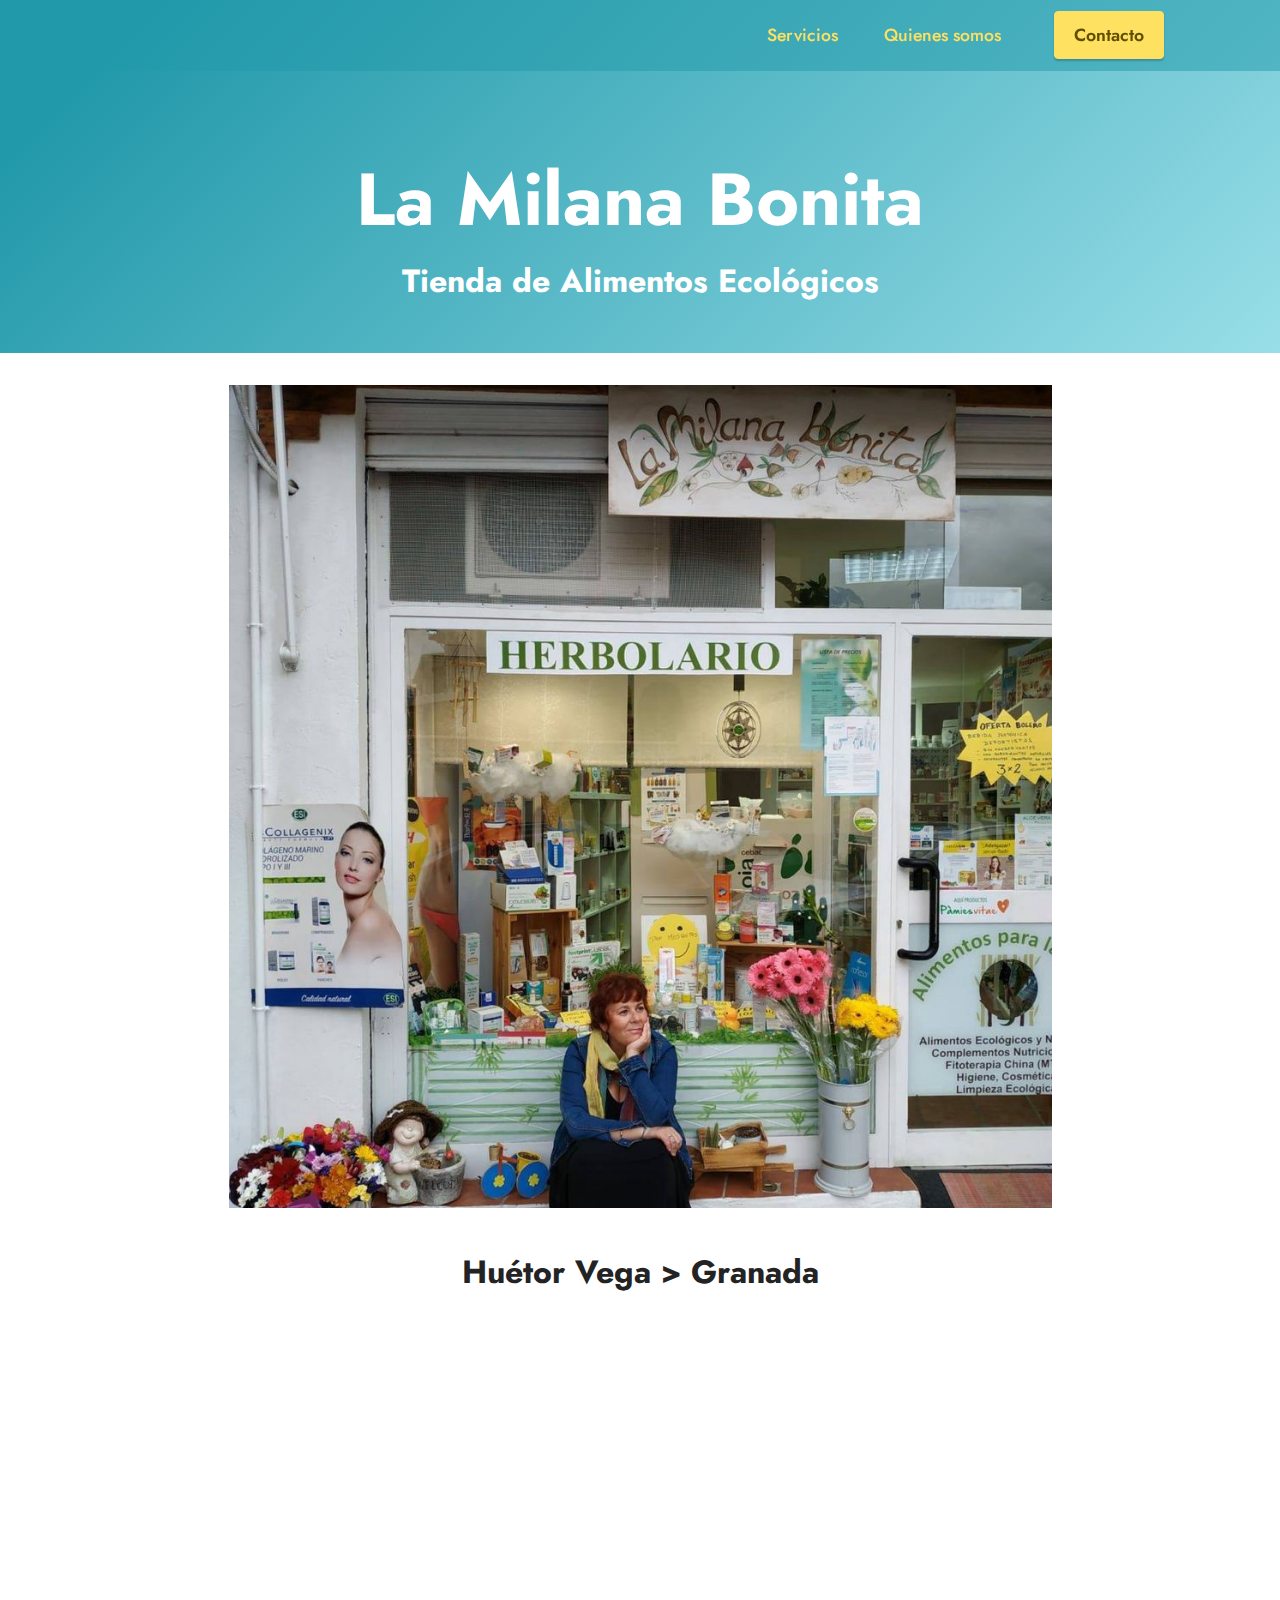
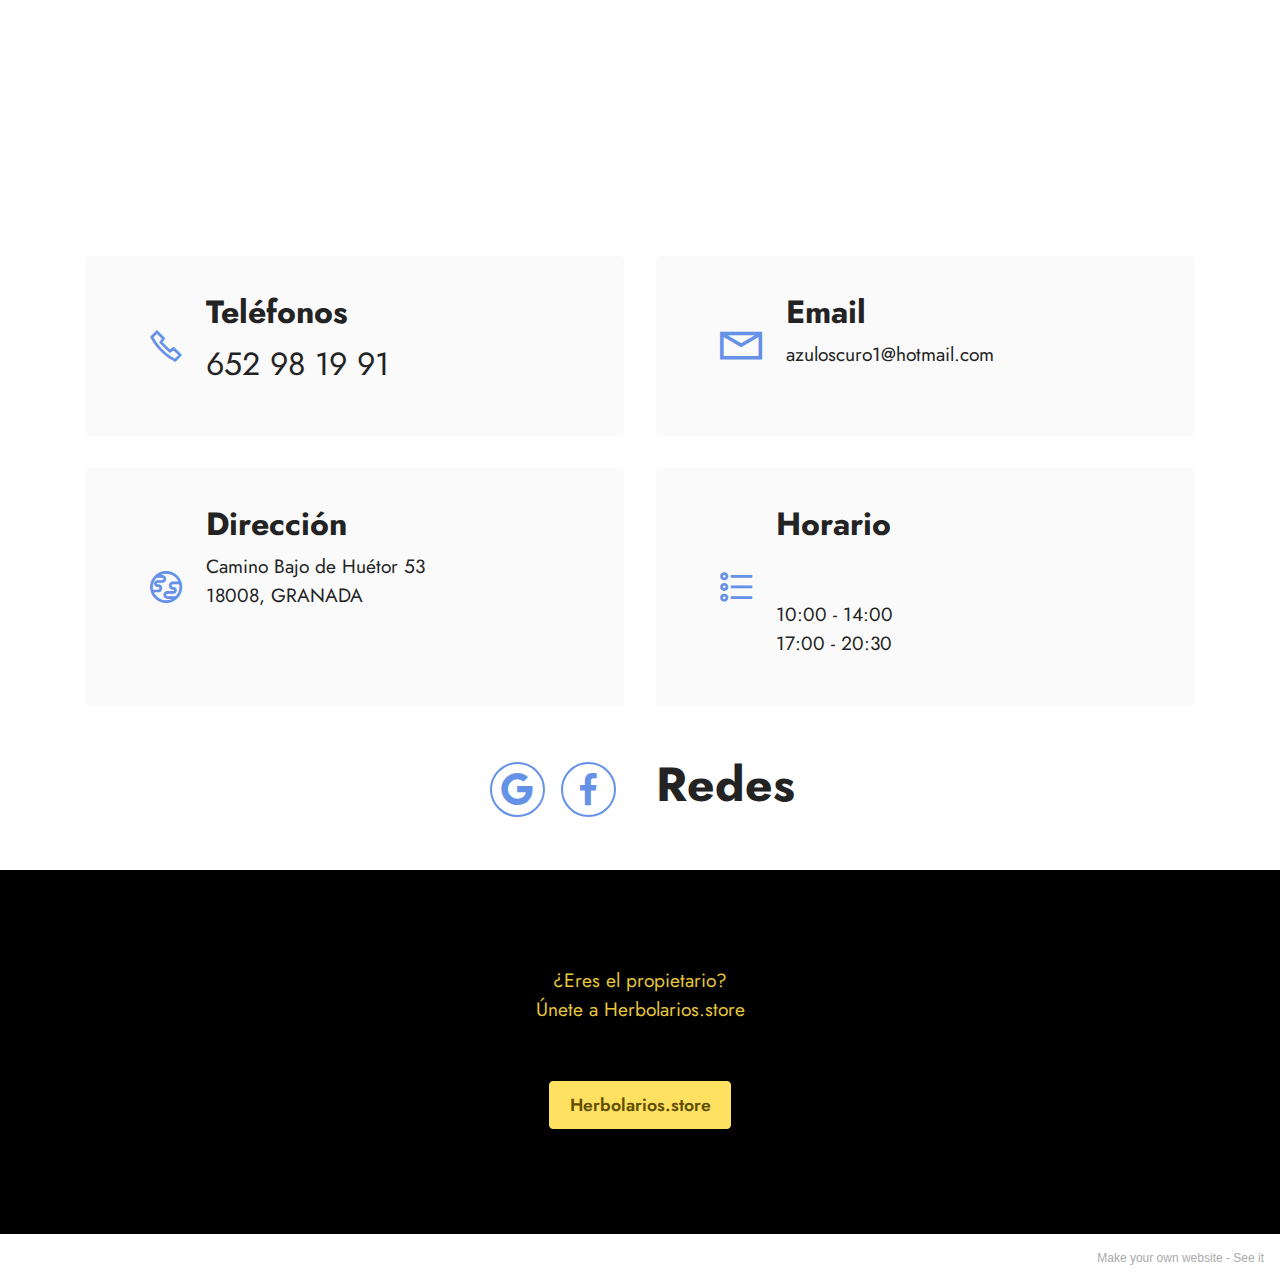
==== lamilanabonita.html @ 23d1de05 "Add files via upload" ====
<!DOCTYPE html>
<html  >
<head>
  <!-- Site made with Mobirise Website Builder v5.2.0, https://mobirise.com -->
  <meta charset="UTF-8">
  <meta http-equiv="X-UA-Compatible" content="IE=edge">
  <meta name="generator" content="Mobirise v5.2.0, mobirise.com">
  <meta name="viewport" content="width=device-width, initial-scale=1, minimum-scale=1">
  <link rel="shortcut icon" href="assets/images/logo.png" type="image/x-icon">
  <meta name="description" content="Herbolario y tienda de productos orgánicos">
  
  
  <title>La Milana Bonita - Huetor Vega (GR)</title>
  <link rel="stylesheet" href="assets/web/assets/mobirise-icons2/mobirise2.css">
  <link rel="stylesheet" href="assets/tether/tether.min.css">
  <link rel="stylesheet" href="assets/bootstrap/css/bootstrap.min.css">
  <link rel="stylesheet" href="assets/bootstrap/css/bootstrap-grid.min.css">
  <link rel="stylesheet" href="assets/bootstrap/css/bootstrap-reboot.min.css">
  <link rel="stylesheet" href="assets/dropdown/css/style.css">
  <link rel="stylesheet" href="assets/socicon/css/styles.css">
  <link rel="stylesheet" href="assets/theme/css/style.css">
  <link rel="preload" as="style" href="assets/mobirise/css/mbr-additional.css"><link rel="stylesheet" href="assets/mobirise/css/mbr-additional.css" type="text/css">
  
  
  
  
</head>
<body>
  
  <section class="menu menu1 cid-sekubUChy5" once="menu" id="menu1-5e">
    

    <nav class="navbar navbar-dropdown navbar-fixed-top navbar-expand-lg">
        <div class="container">
            <div class="navbar-brand">
                
                
            </div>
            <button class="navbar-toggler" type="button" data-toggle="collapse" data-target="#navbarSupportedContent" aria-controls="navbarNavAltMarkup" aria-expanded="false" aria-label="Toggle navigation">
                <div class="hamburger">
                    <span></span>
                    <span></span>
                    <span></span>
                    <span></span>
                </div>
            </button>
            <div class="collapse navbar-collapse" id="navbarSupportedContent">
                <ul class="navbar-nav nav-dropdown navbar-nav-top-padding" data-app-modern-menu="true"><li class="nav-item"><a class="nav-link link text-warning text-primary display-4" href="https://herbolarios.store/index.html#header2-19">Servicios</a></li>
                    <li class="nav-item"><a class="nav-link link text-warning text-primary display-4" href="https://herbolarios.store/index.html#header2-18">Quienes somos</a></li></ul>
                
                <div class="navbar-buttons mbr-section-btn"><a class="btn btn-warning display-4" href="https://herbolarios.store/index.html#features16-s">
                        Contacto</a></div>
            </div>
        </div>
    </nav>
</section>

<section class="header18 cid-sekubVaQKM" id="header18-5f">

    

    

    <div class="align-center container">
        <div class="row justify-content-center">
            <div class="col-12 col-lg-11">
                <h1 class="mbr-section-title mbr-fonts-style mbr-white mb-3 display-1"><strong>La Milana Bonita</strong></h1>
                <h2 class="mbr-section-subtitle mbr-fonts-style mbr-white mb-3 display-5"><strong>Tienda de Alimentos Ecológicos</strong></h2>
                
                
            </div>
        </div>
    </div>
</section>

<section class="image3 cid-sekwhzx6DK" id="image3-5k">
    

    

    <div class="container">
        <div class="row justify-content-center">
            <div class="col-12 col-lg-9">
                <div class="image-wrapper">
                    <img src="assets/images/73187902-104234221000188-9145075122351112192-o-960x960.jpg" alt="Bienvenid@!">
                    
                </div>
            </div>
        </div>
    </div>
</section>

<section class="map1 cid-sekubVyOEt" id="map1-5g">
    
    
    <div class="container">
        <div class="mbr-section-head mb-4">
            
            <h4 class="mbr-section-subtitle mbr-fonts-style align-center mb-0 mt-2 display-5"><strong>Huétor Vega &gt; Granada</strong></h4>
        </div>
        <div class="google-map"><iframe frameborder="0" style="border:0" src="https://www.google.com/maps/embed/v1/place?key=AIzaSyCt1265A4qvZy9HKUeA8J15AOC4SrCyZe4&amp;q=Camino Bajo de Huétor 5318008 Granada" allowfullscreen=""></iframe></div>
    </div>
</section>

<section class="contacts2 cid-sekubVUf6o" id="contacts2-5h">
    <!---->
    
    
    <div class="container">
        
        <div class="row justify-content-center mt-4">
            <div class="card col-12 col-md-6">
                <div class="card-wrapper">
                    <div class="image-wrapper">
                        <span class="mbr-iconfont mobi-mbri-phone mobi-mbri"></span>
                    </div>
                    <div class="text-wrapper">
                        <h6 class="card-title mbr-fonts-style mb-1 display-5">
                            <strong>Teléfonos</strong></h6>
                        <p class="mbr-text mbr-fonts-style display-5">652 98 19 91<br></p>
                    </div>
                </div>
            </div>
            <div class="card col-12 col-md-6">
                <div class="card-wrapper">
                    <div class="image-wrapper">
                        <span class="mbr-iconfont mobi-mbri-letter mobi-mbri" style="font-size: 42px;"></span>
                    </div>
                    <div class="text-wrapper">
                        <h6 class="card-title mbr-fonts-style mb-1 display-5">
                            <strong>Email</strong>
                        </h6>
                        <p class="mbr-text mbr-fonts-style display-7">azuloscuro1@hotmail.com<br><a href="mailto:info@site.com" class="text-primary"></a></p>
                    </div>
                </div>
            </div>
            <div class="card col-12 col-md-6">
                <div class="card-wrapper">
                    <div class="image-wrapper">
                        <span class="mbr-iconfont mobi-mbri-globe mobi-mbri"></span>
                    </div>
                    <div class="text-wrapper">
                        <h6 class="card-title mbr-fonts-style mb-1 display-5">
                            <strong>Dirección</strong></h6>
                        <p class="mbr-text mbr-fonts-style display-7">Camino Bajo de Huétor 53<br>18008, GRANADA&nbsp; &nbsp; &nbsp; &nbsp; &nbsp; &nbsp; &nbsp; &nbsp; &nbsp; &nbsp; &nbsp; &nbsp; &nbsp;</p>
                    </div>
                </div>
            </div>
            <div class="card col-12 col-md-6">
                <div class="card-wrapper">
                    <div class="image-wrapper">
                        <span class="mbr-iconfont mobi-mbri-bulleted-list mobi-mbri"></span>
                    </div>
                    <div class="text-wrapper">
                        <h6 class="card-title mbr-fonts-style mb-1 display-5">
                            <strong>Horario</strong>&nbsp; &nbsp; &nbsp; &nbsp; &nbsp; &nbsp; &nbsp; &nbsp; &nbsp; &nbsp; &nbsp; &nbsp;&nbsp;</h6>
                        <p class="mbr-text mbr-fonts-style display-7">10:00 - 14:00<br>17:00 - 20:30</p>
                    </div>
                </div>
            </div>
        </div>
    </div>
</section>

<section class="contacts4 cid-sekubWkejp" id="contacts4-5i">

    

    

    <div class="container">
        <div class="row align-items-center justify-content-center">
            <div class="text-content col-12 col-md-6 order-2">
                <h2 class="mbr-section-title mbr-fonts-style display-2"><strong>Redes</strong></h2>
                
            </div>
            <div class="icons d-flex align-items-center col-12 col-md-6 justify-content-end mt-md-0 mt-2 flex-wrap">
                <a href="https://g.page/la-milana-bonita?share">
                    <span class="mbr-iconfont mbr-iconfont-social socicon-google socicon"></span>
                </a>
                <a href="https://www.facebook.com/pages/category/Shopping---Retail/Herbolario-La-Milana-Bonita-104226297667647/">
                    <span class="mbr-iconfont mbr-iconfont-social socicon-facebook socicon"></span>
                </a>
                
                
                
                
                
                
                
                
            </div>
        </div>
    </div>
    
</section>

<section class="info1 cid-sekubWMBFg" id="info1-5j">
    
    
    <div class="align-center container">
        <div class="row justify-content-center">
            <div class="col-12 col-lg-8">
                
                <p class="mbr-text mb-5 mbr-fonts-style display-7">¿Eres el propietario?<br>Únete a Herbolarios.store</p>
                <div class="mbr-section-btn"><a class="btn btn-warning display-4" href="https://herbolarios.store/index.html">Herbolarios.store</a></div>
            </div>
        </div>
    </div>
</section><section style="background-color: #fff; font-family: -apple-system, BlinkMacSystemFont, 'Segoe UI', 'Roboto', 'Helvetica Neue', Arial, sans-serif; color:#aaa; font-size:12px; padding: 0; align-items: center; display: flex;"><a href="https://mobirise.site/b" style="flex: 1 1; height: 3rem; padding-left: 1rem;"></a><p style="flex: 0 0 auto; margin:0; padding-right:1rem;">Make your own website - <a href="https://mobirise.site/v" style="color:#aaa;">See it</a></p></section><script src="assets/web/assets/jquery/jquery.min.js"></script>  <script src="assets/popper/popper.min.js"></script>  <script src="assets/tether/tether.min.js"></script>  <script src="assets/bootstrap/js/bootstrap.min.js"></script>  <script src="assets/smoothscroll/smooth-scroll.js"></script>  <script src="assets/dropdown/js/nav-dropdown.js"></script>  <script src="assets/dropdown/js/navbar-dropdown.js"></script>  <script src="assets/touchswipe/jquery.touch-swipe.min.js"></script>  <script src="assets/sociallikes/social-likes.js"></script>  <script src="assets/theme/js/script.js"></script>  
  
  
</body>
</html>
---- assets/web/assets/mobirise-icons2/mobirise2.css ----
@font-face {
  font-family: 'Moririse2';
  font-display: swap;
  src:  url('mobirise2.eot?f2bix4');
  src:  url('mobirise2.eot?f2bix4#iefix') format('embedded-opentype'),
    url('mobirise2.ttf?f2bix4') format('truetype'),
    url('mobirise2.woff?f2bix4') format('woff'),
    url('mobirise2.svg?f2bix4#mobirise2') format('svg');
  font-weight: normal;
  font-style: normal;
}

[class^="mobi-"], [class*=" mobi-"] {
  /* use !important to prevent issues with browser extensions that change fonts */
  font-family: 'Moririse2' !important;
  speak: none;
  font-style: normal;
  font-weight: normal;
  font-variant: normal;
  text-transform: none;
  line-height: 1;

  /* Better Font Rendering =========== */
  -webkit-font-smoothing: antialiased;
  -moz-osx-font-smoothing: grayscale;
}

.mobi-mbri-add-submenu:before {
  content: "\e900";
}
.mobi-mbri-alert:before {
  content: "\e901";
}
.mobi-mbri-align-center:before {
  content: "\e902";
}
.mobi-mbri-align-justify:before {
  content: "\e903";
}
.mobi-mbri-align-left:before {
  content: "\e904";
}
.mobi-mbri-align-right:before {
  content: "\e905";
}
.mobi-mbri-android:before {
  content: "\e906";
}
.mobi-mbri-apple:before {
  content: "\e907";
}
.mobi-mbri-arrow-down:before {
  content: "\e908";
}
.mobi-mbri-arrow-next:before {
  content: "\e909";
}
.mobi-mbri-arrow-prev:before {
  content: "\e90a";
}
.mobi-mbri-arrow-up:before {
  content: "\e90b";
}
.mobi-mbri-bold:before {
  content: "\e90c";
}
.mobi-mbri-bookmark:before {
  content: "\e90d";
}
.mobi-mbri-bootstrap:before {
  content: "\e90e";
}
.mobi-mbri-briefcase:before {
  content: "\e90f";
}
.mobi-mbri-browse:before {
  content: "\e910";
}
.mobi-mbri-bulleted-list:before {
  content: "\e911";
}
.mobi-mbri-calendar:before {
  content: "\e912";
}
.mobi-mbri-camera:before {
  content: "\e913";
}
.mobi-mbri-cart-add:before {
  content: "\e914";
}
.mobi-mbri-cart-full:before {
  content: "\e915";
}
.mobi-mbri-cash:before {
  content: "\e916";
}
.mobi-mbri-change-style:before {
  content: "\e917";
}
.mobi-mbri-chat:before {
  content: "\e918";
}
.mobi-mbri-clock:before {
  content: "\e919";
}
.mobi-mbri-close:before {
  content: "\e91a";
}
.mobi-mbri-cloud:before {
  content: "\e91b";
}
.mobi-mbri-code:before {
  content: "\e91c";
}
.mobi-mbri-contact-form:before {
  content: "\e91d";
}
.mobi-mbri-credit-card:before {
  content: "\e91e";
}
.mobi-mbri-cursor-click:before {
  content: "\e91f";
}
.mobi-mbri-cust-feedback:before {
  content: "\e920";
}
.mobi-mbri-database:before {
  content: "\e921";
}
.mobi-mbri-delivery:before {
  content: "\e922";
}
.mobi-mbri-desktop:before {
  content: "\e923";
}
.mobi-mbri-devices:before {
  content: "\e924";
}
.mobi-mbri-down:before {
  content: "\e925";
}
.mobi-mbri-download-2:before {
  content: "\e926";
}
.mobi-mbri-download:before {
  content: "\e927";
}
.mobi-mbri-drag-n-drop-2:before {
  content: "\e928";
}
.mobi-mbri-drag-n-drop:before {
  content: "\e929";
}
.mobi-mbri-edit-2:before {
  content: "\e92a";
}
.mobi-mbri-edit:before {
  content: "\e92b";
}
.mobi-mbri-error:before {
  content: "\e92c";
}
.mobi-mbri-extension:before {
  content: "\e92d";
}
.mobi-mbri-features:before {
  content: "\e92e";
}
.mobi-mbri-file:before {
  content: "\e92f";
}
.mobi-mbri-flag:before {
  content: "\e930";
}
.mobi-mbri-folder:before {
  content: "\e931";
}
.mobi-mbri-gift:before {
  content: "\e932";
}
.mobi-mbri-github:before {
  content: "\e933";
}
.mobi-mbri-globe-2:before {
  content: "\e934";
}
.mobi-mbri-globe:before {
  content: "\e935";
}
.mobi-mbri-growing-chart:before {
  content: "\e936";
}
.mobi-mbri-hearth:before {
  content: "\e937";
}
.mobi-mbri-help:before {
  content: "\e938";
}
.mobi-mbri-home:before {
  content: "\e939";
}
.mobi-mbri-hot-cup:before {
  content: "\e93a";
}
.mobi-mbri-idea:before {
  content: "\e93b";
}
.mobi-mbri-image-gallery:before {
  content: "\e93c";
}
.mobi-mbri-image-slider:before {
  content: "\e93d";
}
.mobi-mbri-info:before {
  content: "\e93e";
}
.mobi-mbri-italic:before {
  content: "\e93f";
}
.mobi-mbri-key:before {
  content: "\e940";
}
.mobi-mbri-laptop:before {
  content: "\e941";
}
.mobi-mbri-layers:before {
  content: "\e942";
}
.mobi-mbri-left-right:before {
  content: "\e943";
}
.mobi-mbri-left:before {
  content: "\e944";
}
.mobi-mbri-letter:before {
  content: "\e945";
}
.mobi-mbri-like:before {
  content: "\e946";
}
.mobi-mbri-link:before {
  content: "\e947";
}
.mobi-mbri-lock:before {
  content: "\e948";
}
.mobi-mbri-login:before {
  content: "\e949";
}
.mobi-mbri-logout:before {
  content: "\e94a";
}
.mobi-mbri-magic-stick:before {
  content: "\e94b";
}
.mobi-mbri-map-pin:before {
  content: "\e94c";
}
.mobi-mbri-menu:before {
  content: "\e94d";
}
.mobi-mbri-mobile-2:before {
  content: "\e94e";
}
.mobi-mbri-mobile-horizontal:before {
  content: "\e94f";
}
.mobi-mbri-mobile:before {
  content: "\e950";
}
.mobi-mbri-mobirise:before {
  content: "\e951";
}
.mobi-mbri-more-horizontal:before {
  content: "\e952";
}
.mobi-mbri-more-vertical:before {
  content: "\e953";
}
.mobi-mbri-music:before {
  content: "\e954";
}
.mobi-mbri-new-file:before {
  content: "\e955";
}
.mobi-mbri-numbered-list:before {
  content: "\e956";
}
.mobi-mbri-opened-folder:before {
  content: "\e957";
}
.mobi-mbri-pages:before {
  content: "\e958";
}
.mobi-mbri-paper-plane:before {
  content: "\e959";
}
.mobi-mbri-paperclip:before {
  content: "\e95a";
}
.mobi-mbri-phone:before {
  content: "\e95b";
}
.mobi-mbri-photo:before {
  content: "\e95c";
}
.mobi-mbri-photos:before {
  content: "\e95d";
}
.mobi-mbri-pin:before {
  content: "\e95e";
}
.mobi-mbri-play:before {
  content: "\e95f";
}
.mobi-mbri-plus:before {
  content: "\e960";
}
.mobi-mbri-preview:before {
  content: "\e961";
}
.mobi-mbri-print:before {
  content: "\e962";
}
.mobi-mbri-protect:before {
  content: "\e963";
}
.mobi-mbri-question:before {
  content: "\e964";
}
.mobi-mbri-quote-left:before {
  content: "\e965";
}
.mobi-mbri-quote-right:before {
  content: "\e966";
}
.mobi-mbri-redo:before {
  content: "\e967";
}
.mobi-mbri-refresh:before {
  content: "\e968";
}
.mobi-mbri-responsive-2:before {
  content: "\e969";
}
.mobi-mbri-responsive:before {
  content: "\e96a";
}
.mobi-mbri-right:before {
  content: "\e96b";
}
.mobi-mbri-rocket:before {
  content: "\e96c";
}
.mobi-mbri-sad-face:before {
  content: "\e96d";
}
.mobi-mbri-sale:before {
  content: "\e96e";
}
.mobi-mbri-save:before {
  content: "\e96f";
}
.mobi-mbri-search:before {
  content: "\e970";
}
.mobi-mbri-setting-2:before {
  content: "\e971";
}
.mobi-mbri-setting-3:before {
  content: "\e972";
}
.mobi-mbri-setting:before {
  content: "\e973";
}
.mobi-mbri-share:before {
  content: "\e974";
}
.mobi-mbri-shopping-bag:before {
  content: "\e975";
}
.mobi-mbri-shopping-basket:before {
  content: "\e976";
}
.mobi-mbri-shopping-cart:before {
  content: "\e977";
}
.mobi-mbri-sites:before {
  content: "\e978";
}
.mobi-mbri-smile-face:before {
  content: "\e979";
}
.mobi-mbri-speed:before {
  content: "\e97a";
}
.mobi-mbri-star:before {
  content: "\e97b";
}
.mobi-mbri-success:before {
  content: "\e97c";
}
.mobi-mbri-sun:before {
  content: "\e97d";
}
.mobi-mbri-sun2:before {
  content: "\e97e";
}
.mobi-mbri-tablet-vertical:before {
  content: "\e97f";
}
.mobi-mbri-tablet:before {
  content: "\e980";
}
.mobi-mbri-target:before {
  content: "\e981";
}
.mobi-mbri-timer:before {
  content: "\e982";
}
.mobi-mbri-to-ftp:before {
  content: "\e983";
}
.mobi-mbri-to-local-drive:before {
  content: "\e984";
}
.mobi-mbri-touch-swipe:before {
  content: "\e985";
}
.mobi-mbri-touch:before {
  content: "\e986";
}
.mobi-mbri-trash:before {
  content: "\e987";
}
.mobi-mbri-underline:before {
  content: "\e988";
}
.mobi-mbri-undo:before {
  content: "\e989";
}
.mobi-mbri-unlink:before {
  content: "\e98a";
}
.mobi-mbri-unlock:before {
  content: "\e98b";
}
.mobi-mbri-up-down:before {
  content: "\e98c";
}
.mobi-mbri-up:before {
  content: "\e98d";
}
.mobi-mbri-update:before {
  content: "\e98e";
}
.mobi-mbri-upload-2:before {
  content: "\e98f";
}
.mobi-mbri-upload:before {
  content: "\e990";
}
.mobi-mbri-user-2:before {
  content: "\e991";
}
.mobi-mbri-user:before {
  content: "\e992";
}
.mobi-mbri-users:before {
  content: "\e993";
}
.mobi-mbri-video-play:before {
  content: "\e994";
}
.mobi-mbri-video:before {
  content: "\e995";
}
.mobi-mbri-watch:before {
  content: "\e996";
}
.mobi-mbri-website-theme-2:before {
  content: "\e997";
}
.mobi-mbri-website-theme:before {
  content: "\e998";
}
.mobi-mbri-wifi:before {
  content: "\e999";
}
.mobi-mbri-windows:before {
  content: "\e99a";
}
.mobi-mbri-zoom-in:before {
  content: "\e99b";
}
.mobi-mbri-zoom-out:before {
  content: "\e99c";
}
---- assets/dropdown/css/style.css ----
.navbar-dropdown {
  left: 0;
  padding: 0;
  position: absolute;
  right: 0;
  top: 0;
  transition: all 0.45s ease;
  z-index: 1030;
  background: #282828; }
  .navbar-dropdown .navbar-logo {
    margin-right: 0.8rem;
    transition: margin 0.3s ease-in-out;
    vertical-align: middle; }
    .navbar-dropdown .navbar-logo img {
      height: 3.125rem;
      transition: all 0.3s ease-in-out; }
    .navbar-dropdown .navbar-logo.mbr-iconfont {
      font-size: 3.125rem;
      line-height: 3.125rem; }
  .navbar-dropdown .navbar-caption {
    font-weight: 700;
    white-space: normal;
    vertical-align: -4px;
    line-height: 3.125rem !important; }
    .navbar-dropdown .navbar-caption, .navbar-dropdown .navbar-caption:hover {
      color: inherit;
      text-decoration: none; }
  .navbar-dropdown .mbr-iconfont + .navbar-caption {
    vertical-align: -1px; }
  .navbar-dropdown.navbar-fixed-top {
    position: fixed; }
  .navbar-dropdown .navbar-brand span {
    vertical-align: -4px; }
  .navbar-dropdown.bg-color.transparent {
    background: none; }
  .navbar-dropdown.navbar-short .navbar-brand {
    padding: 0.625rem 0; }
    .navbar-dropdown.navbar-short .navbar-brand span {
      vertical-align: -1px; }
  .navbar-dropdown.navbar-short .navbar-caption {
    line-height: 2.375rem !important;
    vertical-align: -2px; }
  .navbar-dropdown.navbar-short .navbar-logo {
    margin-right: 0.5rem; }
    .navbar-dropdown.navbar-short .navbar-logo img {
      height: 2.375rem; }
    .navbar-dropdown.navbar-short .navbar-logo.mbr-iconfont {
      font-size: 2.375rem;
      line-height: 2.375rem; }
  .navbar-dropdown.navbar-short .mbr-table-cell {
    height: 3.625rem; }
  .navbar-dropdown .navbar-close {
    left: 0.6875rem;
    position: fixed;
    top: 0.75rem;
    z-index: 1000; }
  .navbar-dropdown .hamburger-icon {
    content: "";
    display: inline-block;
    vertical-align: middle;
    width: 16px;
    -webkit-box-shadow: 0 -6px 0 1px #282828,0 0 0 1px #282828,0 6px 0 1px #282828;
    -moz-box-shadow: 0 -6px 0 1px #282828,0 0 0 1px #282828,0 6px 0 1px #282828;
    box-shadow: 0 -6px 0 1px #282828,0 0 0 1px #282828,0 6px 0 1px #282828; }

.dropdown-menu .dropdown-toggle[data-toggle="dropdown-submenu"]::after {
  border-bottom: 0.35em solid transparent;
  border-left: 0.35em solid;
  border-right: 0;
  border-top: 0.35em solid transparent;
  margin-left: 0.3rem; }

.dropdown-menu .dropdown-item:focus {
  outline: 0; }

.nav-dropdown {
  font-size: 0.75rem;
  font-weight: 500;
  height: auto !important; }
  .nav-dropdown .nav-btn {
    padding-left: 1rem; }
  .nav-dropdown .link {
    margin: .667em 1.667em;
    font-weight: 500;
    padding: 0;
    transition: color .2s ease-in-out; }
    .nav-dropdown .link.dropdown-toggle {
      margin-right: 2.583em; }
      .nav-dropdown .link.dropdown-toggle::after {
        margin-left: .25rem;
        border-top: 0.35em solid;
        border-right: 0.35em solid transparent;
        border-left: 0.35em solid transparent;
        border-bottom: 0; }
      .nav-dropdown .link.dropdown-toggle[aria-expanded="true"] {
        margin: 0;
        padding: 0.667em 3.263em  0.667em 1.667em; }
  .nav-dropdown .link::after,
  .nav-dropdown .dropdown-item::after {
    color: inherit; }
  .nav-dropdown .btn {
    font-size: 0.75rem;
    font-weight: 700;
    letter-spacing: 0;
    margin-bottom: 0;
    padding-left: 1.25rem;
    padding-right: 1.25rem; }
  .nav-dropdown .dropdown-menu {
    border-radius: 0;
    border: 0;
    left: 0;
    margin: 0;
    padding-bottom: 1.25rem;
    padding-top: 1.25rem;
    position: relative; }
  .nav-dropdown .dropdown-submenu {
    margin-left: 0.125rem;
    top: 0; }
  .nav-dropdown .dropdown-item {
    font-weight: 500;
    line-height: 2;
    padding: 0.3846em 4.615em 0.3846em 1.5385em;
    position: relative;
    transition: color .2s ease-in-out, background-color .2s ease-in-out; }
    .nav-dropdown .dropdown-item::after {
      margin-top: -0.3077em;
      position: absolute;
      right: 1.1538em;
      top: 50%; }
    .nav-dropdown .dropdown-item:focus, .nav-dropdown .dropdown-item:hover {
      background: none; }

@media (max-width: 767px) {
  .nav-dropdown.navbar-toggleable-sm {
    bottom: 0;
    display: none;
    left: 0;
    overflow-x: hidden;
    position: fixed;
    top: 0;
    transform: translateX(-100%);
    -ms-transform: translateX(-100%);
    -webkit-transform: translateX(-100%);
    width: 18.75rem;
    z-index: 999; } }
.nav-dropdown.navbar-toggleable-xl {
  bottom: 0;
  display: none;
  left: 0;
  overflow-x: hidden;
  position: fixed;
  top: 0;
  transform: translateX(-100%);
  -ms-transform: translateX(-100%);
  -webkit-transform: translateX(-100%);
  width: 18.75rem;
  z-index: 999; }

.nav-dropdown-sm {
  display: block !important;
  overflow-x: hidden;
  overflow: auto;
  padding-top: 3.875rem; }
  .nav-dropdown-sm::after {
    content: "";
    display: block;
    height: 3rem;
    width: 100%; }
  .nav-dropdown-sm.collapse.in ~ .navbar-close {
    display: block !important; }
  .nav-dropdown-sm.collapsing, .nav-dropdown-sm.collapse.in {
    transform: translateX(0);
    -ms-transform: translateX(0);
    -webkit-transform: translateX(0);
    transition: all 0.25s ease-out;
    -webkit-transition: all 0.25s ease-out;
    background: #282828; }
  .nav-dropdown-sm.collapsing[aria-expanded="false"] {
    transform: translateX(-100%);
    -ms-transform: translateX(-100%);
    -webkit-transform: translateX(-100%); }
  .nav-dropdown-sm .nav-item {
    display: block;
    margin-left: 0 !important;
    padding-left: 0; }
  .nav-dropdown-sm .link,
  .nav-dropdown-sm .dropdown-item {
    border-top: 1px dotted rgba(255, 255, 255, 0.1);
    font-size: 0.8125rem;
    line-height: 1.6;
    margin: 0 !important;
    padding: 0.875rem 2.4rem 0.875rem 1.5625rem !important;
    position: relative;
    white-space: normal; }
    .nav-dropdown-sm .link:focus, .nav-dropdown-sm .link:hover,
    .nav-dropdown-sm .dropdown-item:focus,
    .nav-dropdown-sm .dropdown-item:hover {
      background: rgba(0, 0, 0, 0.2) !important;
      color: #c0a375; }
  .nav-dropdown-sm .nav-btn {
    position: relative;
    padding: 1.5625rem 1.5625rem 0 1.5625rem; }
    .nav-dropdown-sm .nav-btn::before {
      border-top: 1px dotted rgba(255, 255, 255, 0.1);
      content: "";
      left: 0;
      position: absolute;
      top: 0;
      width: 100%; }
    .nav-dropdown-sm .nav-btn + .nav-btn {
      padding-top: 0.625rem; }
      .nav-dropdown-sm .nav-btn + .nav-btn::before {
        display: none; }
  .nav-dropdown-sm .btn {
    padding: 0.625rem 0; }
  .nav-dropdown-sm .dropdown-toggle[data-toggle="dropdown-submenu"]::after {
    margin-left: .25rem;
    border-top: 0.35em solid;
    border-right: 0.35em solid transparent;
    border-left: 0.35em solid transparent;
    border-bottom: 0; }
  .nav-dropdown-sm .dropdown-toggle[data-toggle="dropdown-submenu"][aria-expanded="true"]::after {
    border-top: 0;
    border-right: 0.35em solid transparent;
    border-left: 0.35em solid transparent;
    border-bottom: 0.35em solid; }
  .nav-dropdown-sm .dropdown-menu {
    margin: 0;
    padding: 0;
    position: relative;
    top: 0;
    left: 0;
    width: 100%;
    border: 0;
    float: none;
    border-radius: 0;
    background: none; }
  .nav-dropdown-sm .dropdown-submenu {
    left: 100%;
    margin-left: 0.125rem;
    margin-top: -1.25rem;
    top: 0; }

.navbar-toggleable-sm .nav-dropdown .dropdown-menu {
  position: absolute; }

.navbar-toggleable-sm .nav-dropdown .dropdown-submenu {
  left: 100%;
  margin-left: 0.125rem;
  margin-top: -1.25rem;
  top: 0; }

.navbar-toggleable-sm.opened .nav-dropdown .dropdown-menu {
  position: relative; }

.navbar-toggleable-sm.opened .nav-dropdown .dropdown-submenu {
  left: 0;
  margin-left: 00rem;
  margin-top: 0rem;
  top: 0; }

.is-builder .nav-dropdown.collapsing {
  transition: none !important; }

/*# sourceMappingURL=style.css.map */
---- assets/socicon/css/styles.css ----
@charset "UTF-8";

@font-face {
  font-family: 'Socicon';
  src:  url('../fonts/socicon.eot');
  src:  url('../fonts/socicon.eot?#iefix') format('embedded-opentype'),
    url('../fonts/socicon.woff2') format('woff2'),
    url('../fonts/socicon.ttf') format('truetype'),
    url('../fonts/socicon.woff') format('woff'),
    url('../fonts/socicon.svg#socicon') format('svg');
  font-weight: normal;
  font-style: normal;
}

[data-icon]:before {
  font-family: "socicon" !important;
  content: attr(data-icon);
  font-style: normal !important;
  font-weight: normal !important;
  font-variant: normal !important;
  text-transform: none !important;
  speak: none;
  line-height: 1;
  -webkit-font-smoothing: antialiased;
  -moz-osx-font-smoothing: grayscale;
}

[class^="socicon-"], [class*=" socicon-"] {
  /* use !important to prevent issues with browser extensions that change fonts */
  font-family: 'Socicon' !important;
  speak: none;
  font-style: normal;
  font-weight: normal;
  font-variant: normal;
  text-transform: none;
  line-height: 1;

  /* Better Font Rendering =========== */
  -webkit-font-smoothing: antialiased;
  -moz-osx-font-smoothing: grayscale;
}

.socicon-eitaa:before {
  content: "\e97c";
}
.socicon-soroush:before {
  content: "\e97d";
}
.socicon-bale:before {
  content: "\e97e";
}
.socicon-zazzle:before {
  content: "\e97b";
}
.socicon-society6:before {
  content: "\e97a";
}
.socicon-redbubble:before {
  content: "\e979";
}
.socicon-avvo:before {
  content: "\e978";
}
.socicon-stitcher:before {
  content: "\e977";
}
.socicon-googlehangouts:before {
  content: "\e974";
}
.socicon-dlive:before {
  content: "\e975";
}
.socicon-vsco:before {
  content: "\e976";
}
.socicon-flipboard:before {
  content: "\e973";
}
.socicon-ubuntu:before {
  content: "\e958";
}
.socicon-artstation:before {
  content: "\e959";
}
.socicon-invision:before {
  content: "\e95a";
}
.socicon-torial:before {
  content: "\e95b";
}
.socicon-collectorz:before {
  content: "\e95c";
}
.socicon-seenthis:before {
  content: "\e95d";
}
.socicon-googleplaymusic:before {
  content: "\e95e";
}
.socicon-debian:before {
  content: "\e95f";
}
.socicon-filmfreeway:before {
  content: "\e960";
}
.socicon-gnome:before {
  content: "\e961";
}
.socicon-itchio:before {
  content: "\e962";
}
.socicon-jamendo:before {
  content: "\e963";
}
.socicon-mix:before {
  content: "\e964";
}
.socicon-sharepoint:before {
  content: "\e965";
}
.socicon-tinder:before {
  content: "\e966";
}
.socicon-windguru:before {
  content: "\e967";
}
.socicon-cdbaby:before {
  content: "\e968";
}
.socicon-elementaryos:before {
  content: "\e969";
}
.socicon-stage32:before {
  content: "\e96a";
}
.socicon-tiktok:before {
  content: "\e96b";
}
.socicon-gitter:before {
  content: "\e96c";
}
.socicon-letterboxd:before {
  content: "\e96d";
}
.socicon-threema:before {
  content: "\e96e";
}
.socicon-splice:before {
  content: "\e96f";
}
.socicon-metapop:before {
  content: "\e970";
}
.socicon-naver:before {
  content: "\e971";
}
.socicon-remote:before {
  content: "\e972";
}
.socicon-internet:before {
  content: "\e957";
}
.socicon-moddb:before {
  content: "\e94b";
}
.socicon-indiedb:before {
  content: "\e94c";
}
.socicon-traxsource:before {
  content: "\e94d";
}
.socicon-gamefor:before {
  content: "\e94e";
}
.socicon-pixiv:before {
  content: "\e94f";
}
.socicon-myanimelist:before {
  content: "\e950";
}
.socicon-blackberry:before {
  content: "\e951";
}
.socicon-wickr:before {
  content: "\e952";
}
.socicon-spip:before {
  content: "\e953";
}
.socicon-napster:before {
  content: "\e954";
}
.socicon-beatport:before {
  content: "\e955";
}
.socicon-hackerone:before {
  content: "\e956";
}
.socicon-hackernews:before {
  content: "\e946";
}
.socicon-smashwords:before {
  content: "\e947";
}
.socicon-kobo:before {
  content: "\e948";
}
.socicon-bookbub:before {
  content: "\e949";
}
.socicon-mailru:before {
  content: "\e94a";
}
.socicon-gitlab:before {
  content: "\e945";
}
.socicon-instructables:before {
  content: "\e944";
}
.socicon-portfolio:before {
  content: "\e943";
}
.socicon-codered:before {
  content: "\e940";
}
.socicon-origin:before {
  content: "\e941";
}
.socicon-nextdoor:before {
  content: "\e942";
}
.socicon-udemy:before {
  content: "\e93f";
}
.socicon-livemaster:before {
  content: "\e93e";
}
.socicon-crunchbase:before {
  content: "\e93b";
}
.socicon-homefy:before {
  content: "\e93c";
}
.socicon-calendly:before {
  content: "\e93d";
}
.socicon-realtor:before {
  content: "\e90f";
}
.socicon-tidal:before {
  content: "\e910";
}
.socicon-qobuz:before {
  content: "\e911";
}
.socicon-natgeo:before {
  content: "\e912";
}
.socicon-mastodon:before {
  content: "\e913";
}
.socicon-unsplash:before {
  content: "\e914";
}
.socicon-homeadvisor:before {
  content: "\e915";
}
.socicon-angieslist:before {
  content: "\e916";
}
.socicon-codepen:before {
  content: "\e917";
}
.socicon-slack:before {
  content: "\e918";
}
.socicon-openaigym:before {
  content: "\e919";
}
.socicon-logmein:before {
  content: "\e91a";
}
.socicon-fiverr:before {
  content: "\e91b";
}
.socicon-gotomeeting:before {
  content: "\e91c";
}
.socicon-aliexpress:before {
  content: "\e91d";
}
.socicon-guru:before {
  content: "\e91e";
}
.socicon-appstore:before {
  content: "\e91f";
}
.socicon-homes:before {
  content: "\e920";
}
.socicon-zoom:before {
  content: "\e921";
}
.socicon-alibaba:before {
  content: "\e922";
}
.socicon-craigslist:before {
  content: "\e923";
}
.socicon-wix:before {
  content: "\e924";
}
.socicon-redfin:before {
  content: "\e925";
}
.socicon-googlecalendar:before {
  content: "\e926";
}
.socicon-shopify:before {
  content: "\e927";
}
.socicon-freelancer:before {
  content: "\e928";
}
.socicon-seedrs:before {
  content: "\e929";
}
.socicon-bing:before {
  content: "\e92a";
}
.socicon-doodle:before {
  content: "\e92b";
}
.socicon-bonanza:before {
  content: "\e92c";
}
.socicon-squarespace:before {
  content: "\e92d";
}
.socicon-toptal:before {
  content: "\e92e";
}
.socicon-gust:before {
  content: "\e92f";
}
.socicon-ask:before {
  content: "\e930";
}
.socicon-trulia:before {
  content: "\e931";
}
.socicon-loomly:before {
  content: "\e932";
}
.socicon-ghost:before {
  content: "\e933";
}
.socicon-upwork:before {
  content: "\e934";
}
.socicon-fundable:before {
  content: "\e935";
}
.socicon-booking:before {
  content: "\e936";
}
.socicon-googlemaps:before {
  content: "\e937";
}
.socicon-zillow:before {
  content: "\e938";
}
.socicon-niconico:before {
  content: "\e939";
}
.socicon-toneden:before {
  content: "\e93a";
}
.socicon-augment:before {
  content: "\e908";
}
.socicon-bitbucket:before {
  content: "\e909";
}
.socicon-fyuse:before {
  content: "\e90a";
}
.socicon-yt-gaming:before {
  content: "\e90b";
}
.socicon-sketchfab:before {
  content: "\e90c";
}
.socicon-mobcrush:before {
  content: "\e90d";
}
.socicon-microsoft:before {
  content: "\e90e";
}
.socicon-pandora:before {
  content: "\e907";
}
.socicon-messenger:before {
  content: "\e906";
}
.socicon-gamewisp:before {
  content: "\e905";
}
.socicon-bloglovin:before {
  content: "\e904";
}
.socicon-tunein:before {
  content: "\e903";
}
.socicon-gamejolt:before {
  content: "\e901";
}
.socicon-trello:before {
  content: "\e902";
}
.socicon-spreadshirt:before {
  content: "\e900";
}
.socicon-500px:before {
  content: "\e000";
}
.socicon-8tracks:before {
  content: "\e001";
}
.socicon-airbnb:before {
  content: "\e002";
}
.socicon-alliance:before {
  content: "\e003";
}
.socicon-amazon:before {
  content: "\e004";
}
.socicon-amplement:before {
  content: "\e005";
}
.socicon-android:before {
  content: "\e006";
}
.socicon-angellist:before {
  content: "\e007";
}
.socicon-apple:before {
  content: "\e008";
}
.socicon-appnet:before {
  content: "\e009";
}
.socicon-baidu:before {
  content: "\e00a";
}
.socicon-bandcamp:before {
  content: "\e00b";
}
.socicon-battlenet:before {
  content: "\e00c";
}
.socicon-mixer:before {
  content: "\e00d";
}
.socicon-bebee:before {
  content: "\e00e";
}
.socicon-bebo:before {
  content: "\e00f";
}
.socicon-behance:before {
  content: "\e010";
}
.socicon-blizzard:before {
  content: "\e011";
}
.socicon-blogger:before {
  content: "\e012";
}
.socicon-buffer:before {
  content: "\e013";
}
.socicon-chrome:before {
  content: "\e014";
}
.socicon-coderwall:before {
  content: "\e015";
}
.socicon-curse:before {
  content: "\e016";
}
.socicon-dailymotion:before {
  content: "\e017";
}
.socicon-deezer:before {
  content: "\e018";
}
.socicon-delicious:before {
  content: "\e019";
}
.socicon-deviantart:before {
  content: "\e01a";
}
.socicon-diablo:before {
  content: "\e01b";
}
.socicon-digg:before {
  content: "\e01c";
}
.socicon-discord:before {
  content: "\e01d";
}
.socicon-disqus:before {
  content: "\e01e";
}
.socicon-douban:before {
  content: "\e01f";
}
.socicon-draugiem:before {
  content: "\e020";
}
.socicon-dribbble:before {
  content: "\e021";
}
.socicon-drupal:before {
  content: "\e022";
}
.socicon-ebay:before {
  content: "\e023";
}
.socicon-ello:before {
  content: "\e024";
}
.socicon-endomodo:before {
  content: "\e025";
}
.socicon-envato:before {
  content: "\e026";
}
.socicon-etsy:before {
  content: "\e027";
}
.socicon-facebook:before {
  content: "\e028";
}
.socicon-feedburner:before {
  content: "\e029";
}
.socicon-filmweb:before {
  content: "\e02a";
}
.socicon-firefox:before {
  content: "\e02b";
}
.socicon-flattr:before {
  content: "\e02c";
}
.socicon-flickr:before {
  content: "\e02d";
}
.socicon-formulr:before {
  content: "\e02e";
}
.socicon-forrst:before {
  content: "\e02f";
}
.socicon-foursquare:before {
  content: "\e030";
}
.socicon-friendfeed:before {
  content: "\e031";
}
.socicon-github:before {
  content: "\e032";
}
.socicon-goodreads:before {
  content: "\e033";
}
.socicon-google:before {
  content: "\e034";
}
.socicon-googlescholar:before {
  content: "\e035";
}
.socicon-googlegroups:before {
  content: "\e036";
}
.socicon-googlephotos:before {
  content: "\e037";
}
.socicon-googleplus:before {
  content: "\e038";
}
.socicon-grooveshark:before {
  content: "\e039";
}
.socicon-hackerrank:before {
  content: "\e03a";
}
.socicon-hearthstone:before {
  content: "\e03b";
}
.socicon-hellocoton:before {
  content: "\e03c";
}
.socicon-heroes:before {
  content: "\e03d";
}
.socicon-smashcast:before {
  content: "\e03e";
}
.socicon-horde:before {
  content: "\e03f";
}
.socicon-houzz:before {
  content: "\e040";
}
.socicon-icq:before {
  content: "\e041";
}
.socicon-identica:before {
  content: "\e042";
}
.socicon-imdb:before {
  content: "\e043";
}
.socicon-instagram:before {
  content: "\e044";
}
.socicon-issuu:before {
  content: "\e045";
}
.socicon-istock:before {
  content: "\e046";
}
.socicon-itunes:before {
  content: "\e047";
}
.socicon-keybase:before {
  content: "\e048";
}
.socicon-lanyrd:before {
  content: "\e049";
}
.socicon-lastfm:before {
  content: "\e04a";
}
.socicon-line:before {
  content: "\e04b";
}
.socicon-linkedin:before {
  content: "\e04c";
}
.socicon-livejournal:before {
  content: "\e04d";
}
.socicon-lyft:before {
  content: "\e04e";
}
.socicon-macos:before {
  content: "\e04f";
}
.socicon-mail:before {
  content: "\e050";
}
.socicon-medium:before {
  content: "\e051";
}
.socicon-meetup:before {
  content: "\e052";
}
.socicon-mixcloud:before {
  content: "\e053";
}
.socicon-modelmayhem:before {
  content: "\e054";
}
.socicon-mumble:before {
  content: "\e055";
}
.socicon-myspace:before {
  content: "\e056";
}
.socicon-newsvine:before {
  content: "\e057";
}
.socicon-nintendo:before {
  content: "\e058";
}
.socicon-npm:before {
  content: "\e059";
}
.socicon-odnoklassniki:before {
  content: "\e05a";
}
.socicon-openid:before {
  content: "\e05b";
}
.socicon-opera:before {
  content: "\e05c";
}
.socicon-outlook:before {
  content: "\e05d";
}
.socicon-overwatch:before {
  content: "\e05e";
}
.socicon-patreon:before {
  content: "\e05f";
}
.socicon-paypal:before {
  content: "\e060";
}
.socicon-periscope:before {
  content: "\e061";
}
.socicon-persona:before {
  content: "\e062";
}
.socicon-pinterest:before {
  content: "\e063";
}
.socicon-play:before {
  content: "\e064";
}
.socicon-player:before {
  content: "\e065";
}
.socicon-playstation:before {
  content: "\e066";
}
.socicon-pocket:before {
  content: "\e067";
}
.socicon-qq:before {
  content: "\e068";
}
.socicon-quora:before {
  content: "\e069";
}
.socicon-raidcall:before {
  content: "\e06a";
}
.socicon-ravelry:before {
  content: "\e06b";
}
.socicon-reddit:before {
  content: "\e06c";
}
.socicon-renren:before {
  content: "\e06d";
}
.socicon-researchgate:before {
  content: "\e06e";
}
.socicon-residentadvisor:before {
  content: "\e06f";
}
.socicon-reverbnation:before {
  content: "\e070";
}
.socicon-rss:before {
  content: "\e071";
}
.socicon-sharethis:before {
  content: "\e072";
}
.socicon-skype:before {
  content: "\e073";
}
.socicon-slideshare:before {
  content: "\e074";
}
.socicon-smugmug:before {
  content: "\e075";
}
.socicon-snapchat:before {
  content: "\e076";
}
.socicon-songkick:before {
  content: "\e077";
}
.socicon-soundcloud:before {
  content: "\e078";
}
.socicon-spotify:before {
  content: "\e079";
}
.socicon-stackexchange:before {
  content: "\e07a";
}
.socicon-stackoverflow:before {
  content: "\e07b";
}
.socicon-starcraft:before {
  content: "\e07c";
}
.socicon-stayfriends:before {
  content: "\e07d";
}
.socicon-steam:before {
  content: "\e07e";
}
.socicon-storehouse:before {
  content: "\e07f";
}
.socicon-strava:before {
  content: "\e080";
}
.socicon-streamjar:before {
  content: "\e081";
}
.socicon-stumbleupon:before {
  content: "\e082";
}
.socicon-swarm:before {
  content: "\e083";
}
.socicon-teamspeak:before {
  content: "\e084";
}
.socicon-teamviewer:before {
  content: "\e085";
}
.socicon-technorati:before {
  content: "\e086";
}
.socicon-telegram:before {
  content: "\e087";
}
.socicon-tripadvisor:before {
  content: "\e088";
}
.socicon-tripit:before {
  content: "\e089";
}
.socicon-triplej:before {
  content: "\e08a";
}
.socicon-tumblr:before {
  content: "\e08b";
}
.socicon-twitch:before {
  content: "\e08c";
}
.socicon-twitter:before {
  content: "\e08d";
}
.socicon-uber:before {
  content: "\e08e";
}
.socicon-ventrilo:before {
  content: "\e08f";
}
.socicon-viadeo:before {
  content: "\e090";
}
.socicon-viber:before {
  content: "\e091";
}
.socicon-viewbug:before {
  content: "\e092";
}
.socicon-vimeo:before {
  content: "\e093";
}
.socicon-vine:before {
  content: "\e094";
}
.socicon-vkontakte:before {
  content: "\e095";
}
.socicon-warcraft:before {
  content: "\e096";
}
.socicon-wechat:before {
  content: "\e097";
}
.socicon-weibo:before {
  content: "\e098";
}
.socicon-whatsapp:before {
  content: "\e099";
}
.socicon-wikipedia:before {
  content: "\e09a";
}
.socicon-windows:before {
  content: "\e09b";
}
.socicon-wordpress:before {
  content: "\e09c";
}
.socicon-wykop:before {
  content: "\e09d";
}
.socicon-xbox:before {
  content: "\e09e";
}
.socicon-xing:before {
  content: "\e09f";
}
.socicon-yahoo:before {
  content: "\e0a0";
}
.socicon-yammer:before {
  content: "\e0a1";
}
.socicon-yandex:before {
  content: "\e0a2";
}
.socicon-yelp:before {
  content: "\e0a3";
}
.socicon-younow:before {
  content: "\e0a4";
}
.socicon-youtube:before {
  content: "\e0a5";
}
.socicon-zapier:before {
  content: "\e0a6";
}
.socicon-zerply:before {
  content: "\e0a7";
}
.socicon-zomato:before {
  content: "\e0a8";
}
.socicon-zynga:before {
  content: "\e0a9";
}
---- assets/theme/css/style.css ----
section {
  background-color: #ffffff;
}

body {
  font-style: normal;
  line-height: 1.5;
  font-weight: 400;
  color: #232323;
  position: relative;
}

section,
.container,
.container-fluid {
  position: relative;
  word-wrap: break-word;
}

a.mbr-iconfont:hover {
  text-decoration: none;
}

.article .lead p,
.article .lead ul,
.article .lead ol,
.article .lead pre,
.article .lead blockquote {
  margin-bottom: 0;
}

a {
  font-style: normal;
  font-weight: 400;
  cursor: pointer;
}

a, a:hover {
  text-decoration: none;
}

.mbr-section-title {
  font-style: normal;
  line-height: 1.3;
}

.mbr-section-subtitle {
  line-height: 1.3;
}

.mbr-text {
  font-style: normal;
  line-height: 1.7;
}

h1,
h2,
h3,
h4,
h5,
h6,
.display-1,
.display-2,
.display-4,
.display-5,
.display-7,
span,
p,
a {
  line-height: 1;
  word-break: break-word;
  word-wrap: break-word;
  font-weight: 400;
}

b,
strong {
  font-weight: bold;
}

input:-webkit-autofill, input:-webkit-autofill:hover, input:-webkit-autofill:focus, input:-webkit-autofill:active {
  -webkit-transition-delay: 9999s;
          transition-delay: 9999s;
  -webkit-transition-property: background-color, color;
  transition-property: background-color, color;
}

textarea[type="hidden"] {
  display: none;
}

section {
  background-position: 50% 50%;
  background-repeat: no-repeat;
  background-size: cover;
}

section .mbr-background-video,
section .mbr-background-video-preview {
  position: absolute;
  bottom: 0;
  left: 0;
  right: 0;
  top: 0;
}

.hidden {
  visibility: hidden;
}

.mbr-z-index20 {
  z-index: 20;
}

/*! Base colors */
.mbr-white {
  color: #ffffff;
}

.mbr-black {
  color: #111111;
}

.mbr-bg-white {
  background-color: #ffffff;
}

.mbr-bg-black {
  background-color: #000000;
}

/*! Text-aligns */
.align-left {
  text-align: left;
}

.align-center {
  text-align: center;
}

.align-right {
  text-align: right;
}

/*! Font-weight  */
.mbr-light {
  font-weight: 300;
}

.mbr-regular {
  font-weight: 400;
}

.mbr-semibold {
  font-weight: 500;
}

.mbr-bold {
  font-weight: 700;
}

/*! Media  */
.media-content {
  -ms-flex-preferred-size: 100%;
      flex-basis: 100%;
}

.media-container-row {
  display: -webkit-box;
  display: -ms-flexbox;
  display: flex;
  -webkit-box-orient: horizontal;
  -webkit-box-direction: normal;
      -ms-flex-direction: row;
          flex-direction: row;
  -ms-flex-wrap: wrap;
      flex-wrap: wrap;
  -webkit-box-pack: center;
      -ms-flex-pack: center;
          justify-content: center;
  -ms-flex-line-pack: center;
      align-content: center;
  -webkit-box-align: start;
      -ms-flex-align: start;
          align-items: start;
}

.media-container-row .media-size-item {
  width: 400px;
}

.media-container-column {
  display: -webkit-box;
  display: -ms-flexbox;
  display: flex;
  -webkit-box-orient: vertical;
  -webkit-box-direction: normal;
      -ms-flex-direction: column;
          flex-direction: column;
  -ms-flex-wrap: wrap;
      flex-wrap: wrap;
  -webkit-box-pack: center;
      -ms-flex-pack: center;
          justify-content: center;
  -ms-flex-line-pack: center;
      align-content: center;
  -webkit-box-align: stretch;
      -ms-flex-align: stretch;
          align-items: stretch;
}

.media-container-column > * {
  width: 100%;
}

@media (min-width: 992px) {
  .media-container-row {
    -ms-flex-wrap: nowrap;
        flex-wrap: nowrap;
  }
}

figure {
  margin-bottom: 0;
  overflow: hidden;
}

figure[mbr-media-size] {
  -webkit-transition: width 0.1s;
  transition: width 0.1s;
}

img,
iframe {
  display: block;
  width: 100%;
}

.card {
  background-color: transparent;
  border: none;
}

.card-box {
  width: 100%;
}

.card-img {
  text-align: center;
  -ms-flex-negative: 0;
      flex-shrink: 0;
  -webkit-flex-shrink: 0;
}

.media {
  max-width: 100%;
  margin: 0 auto;
}

.mbr-figure {
  -ms-flex-item-align: center;
      -ms-grid-row-align: center;
      align-self: center;
}

.media-container > div {
  max-width: 100%;
}

.mbr-figure img,
.card-img img {
  width: 100%;
}

@media (max-width: 991px) {
  .media-size-item {
    width: auto !important;
  }
  .media {
    width: auto;
  }
  .mbr-figure {
    width: 100% !important;
  }
}

/*! Buttons */
.mbr-section-btn {
  margin-left: -0.6rem;
  margin-right: -0.6rem;
  font-size: 0;
}

.btn {
  font-weight: 600;
  border-width: 1px;
  font-style: normal;
  margin: 0.6rem 0.6rem;
  white-space: normal;
  -webkit-transition: all 0.2s ease-in-out;
  transition: all 0.2s ease-in-out;
  display: -webkit-inline-box;
  display: -ms-inline-flexbox;
  display: inline-flex;
  -webkit-box-align: center;
      -ms-flex-align: center;
          align-items: center;
  -webkit-box-pack: center;
      -ms-flex-pack: center;
          justify-content: center;
  word-break: break-word;
}

.btn-sm {
  font-weight: 600;
  letter-spacing: 0px;
  -webkit-transition: all 0.3s ease-in-out;
  transition: all 0.3s ease-in-out;
}

.btn-md {
  font-weight: 600;
  letter-spacing: 0px;
  -webkit-transition: all 0.3s ease-in-out;
  transition: all 0.3s ease-in-out;
}

.btn-lg {
  font-weight: 600;
  letter-spacing: 0px;
  -webkit-transition: all 0.3s ease-in-out;
  transition: all 0.3s ease-in-out;
}

.btn-form {
  margin: 0;
}

.btn-form:hover {
  cursor: pointer;
}

nav .mbr-section-btn {
  margin-left: 0rem;
  margin-right: 0rem;
}

/*! Btn icon margin */
.btn .mbr-iconfont,
.btn.btn-sm .mbr-iconfont {
  -webkit-box-ordinal-group: 2;
      -ms-flex-order: 1;
          order: 1;
  cursor: pointer;
  margin-left: 0.5rem;
  vertical-align: sub;
}

.btn.btn-md .mbr-iconfont,
.btn.btn-md .mbr-iconfont {
  margin-left: 0.8rem;
}

.mbr-regular {
  font-weight: 400;
}

.mbr-semibold {
  font-weight: 500;
}

.mbr-bold {
  font-weight: 700;
}

[type="submit"] {
  -webkit-appearance: none;
}

/*! Full-screen */
.mbr-fullscreen .mbr-overlay {
  min-height: 100vh;
}

.mbr-fullscreen {
  display: -webkit-box;
  display: -ms-flexbox;
  display: flex;
  display: -moz-flex;
  display: -ms-flex;
  display: -o-flex;
  -webkit-box-align: center;
      -ms-flex-align: center;
          align-items: center;
  min-height: 100vh;
  padding-top: 3rem;
  padding-bottom: 3rem;
}

/*! Map */
.map {
  height: 25rem;
  position: relative;
}

.map iframe {
  width: 100%;
  height: 100%;
}

/*! Scroll to top arrow */
.mbr-arrow-up {
  bottom: 25px;
  right: 90px;
  position: fixed;
  text-align: right;
  z-index: 5000;
  color: #ffffff;
  font-size: 22px;
}

.mbr-arrow-up a {
  background: rgba(0, 0, 0, 0.2);
  border-radius: 50%;
  color: #fff;
  display: inline-block;
  height: 60px;
  width: 60px;
  border: 2px solid #fff;
  outline-style: none !important;
  position: relative;
  text-decoration: none;
  -webkit-transition: all 0.3s ease-in-out;
  transition: all 0.3s ease-in-out;
  cursor: pointer;
  text-align: center;
}

.mbr-arrow-up a:hover {
  background-color: rgba(0, 0, 0, 0.4);
}

.mbr-arrow-up a i {
  line-height: 60px;
}

.mbr-arrow-up-icon {
  display: block;
  color: #fff;
}

.mbr-arrow-up-icon::before {
  content: "\203a";
  display: inline-block;
  font-family: serif;
  font-size: 22px;
  line-height: 1;
  font-style: normal;
  position: relative;
  top: 6px;
  left: -4px;
  -webkit-transform: rotate(-90deg);
          transform: rotate(-90deg);
}

/*! Arrow Down */
.mbr-arrow {
  position: absolute;
  bottom: 45px;
  left: 50%;
  width: 60px;
  height: 60px;
  cursor: pointer;
  background-color: rgba(80, 80, 80, 0.5);
  border-radius: 50%;
  -webkit-transform: translateX(-50%);
          transform: translateX(-50%);
}

@media (max-width: 767px) {
  .mbr-arrow {
    display: none;
  }
}

.mbr-arrow > a {
  display: inline-block;
  text-decoration: none;
  outline-style: none;
  -webkit-animation: arrowdown 1.7s ease-in-out infinite;
          animation: arrowdown 1.7s ease-in-out infinite;
  color: #ffffff;
}

.mbr-arrow > a > i {
  position: absolute;
  top: -2px;
  left: 15px;
  font-size: 2rem;
}

#scrollToTop a i::before {
  content: "";
  position: absolute;
  display: block;
  border-bottom: 2.5px solid #fff;
  border-left: 2.5px solid #fff;
  width: 27.8%;
  height: 27.8%;
  left: 50%;
  top: 50%;
  -webkit-transform: rotate(135deg);
  transform: translateY(-30%) translateX(-50%) rotate(135deg);
}

@keyframes arrowdown {
  0% {
    -webkit-transform: translateY(0px);
            transform: translateY(0px);
  }
  50% {
    -webkit-transform: translateY(-5px);
            transform: translateY(-5px);
  }
  100% {
    -webkit-transform: translateY(0px);
            transform: translateY(0px);
  }
}

@-webkit-keyframes arrowdown {
  0% {
    -webkit-transform: translateY(0px);
            transform: translateY(0px);
  }
  50% {
    -webkit-transform: translateY(-5px);
            transform: translateY(-5px);
  }
  100% {
    -webkit-transform: translateY(0px);
            transform: translateY(0px);
  }
}

@media (max-width: 500px) {
  .mbr-arrow-up {
    left: 50%;
    right: auto;
  }
}

/*Gradients animation*/
@keyframes gradient-animation {
  from {
    background-position: 0% 100%;
    -webkit-animation-timing-function: ease-in-out;
            animation-timing-function: ease-in-out;
  }
  to {
    background-position: 100% 0%;
    -webkit-animation-timing-function: ease-in-out;
            animation-timing-function: ease-in-out;
  }
}

@-webkit-keyframes gradient-animation {
  from {
    background-position: 0% 100%;
    -webkit-animation-timing-function: ease-in-out;
            animation-timing-function: ease-in-out;
  }
  to {
    background-position: 100% 0%;
    -webkit-animation-timing-function: ease-in-out;
            animation-timing-function: ease-in-out;
  }
}

.bg-gradient {
  background-size: 200% 200%;
  animation: gradient-animation 5s infinite alternate;
  -webkit-animation: gradient-animation 5s infinite alternate;
}

.menu .navbar-brand {
  display: -webkit-flex;
}

.menu .navbar-brand span {
  display: -webkit-box;
  display: -ms-flexbox;
  display: flex;
  display: -webkit-flex;
}

.menu .navbar-brand .navbar-caption-wrap {
  display: -webkit-flex;
}

.menu .navbar-brand .navbar-logo img {
  display: -webkit-flex;
}

@media (min-width: 768px) and (max-width: 991px) {
  .menu .navbar-toggleable-sm .navbar-nav {
    display: -webkit-box;
    display: -ms-flexbox;
  }
}

@media (max-width: 991px) {
  .menu .navbar-collapse {
    max-height: 93.5vh;
  }
  .menu .navbar-collapse.show {
    overflow: auto;
  }
}

@media (min-width: 992px) {
  .menu .navbar-nav.nav-dropdown {
    display: -webkit-flex;
  }
  .menu .navbar-toggleable-sm .navbar-collapse {
    display: -webkit-flex !important;
  }
  .menu .collapsed .navbar-collapse {
    max-height: 93.5vh;
  }
  .menu .collapsed .navbar-collapse.show {
    overflow: auto;
  }
}

@media (max-width: 767px) {
  .menu .navbar-collapse {
    max-height: 80vh;
  }
}

.nav-link .mbr-iconfont {
  margin-right: .5rem;
}

.navbar {
  display: -webkit-flex;
  -webkit-flex-wrap: wrap;
  -webkit-align-items: center;
  -webkit-justify-content: space-between;
}

.navbar-collapse {
  -webkit-flex-basis: 100%;
  -webkit-flex-grow: 1;
  -webkit-align-items: center;
}

.nav-dropdown .link {
  padding: 0.667em 1.667em !important;
  margin: 0 !important;
}

.nav {
  display: -webkit-flex;
  -webkit-flex-wrap: wrap;
}

.row {
  display: -webkit-flex;
  -webkit-flex-wrap: wrap;
}

.justify-content-center {
  -webkit-justify-content: center;
}

.form-inline {
  display: -webkit-flex;
}

.card-wrapper {
  -webkit-flex: 1;
}

.carousel-control {
  z-index: 10;
  display: -webkit-flex;
}

.carousel-controls {
  display: -webkit-flex;
}

.media {
  display: -webkit-flex;
}

.form-group:focus {
  outline: none;
}

.jq-selectbox__select {
  padding: 7px 0;
  position: relative;
}

.jq-selectbox__dropdown {
  overflow: hidden;
  border-radius: 10px;
  position: absolute;
  top: 100%;
  left: 0 !important;
  width: 100% !important;
}

.jq-selectbox__trigger-arrow {
  right: 0;
  -webkit-transform: translateY(-50%);
          transform: translateY(-50%);
}

.jq-selectbox li {
  padding: 1.07em 0.5em;
}

input[type="range"] {
  padding-left: 0 !important;
  padding-right: 0 !important;
}

.modal-dialog,
.modal-content {
  height: 100%;
}

.modal-dialog .carousel-inner {
  height: calc(100vh - 1.75rem);
}

@media (max-width: 575px) {
  .modal-dialog .carousel-inner {
    height: calc(100vh - 1rem);
  }
}

.carousel-item {
  text-align: center;
}

.carousel-item img {
  margin: auto;
}

.navbar-toggler {
  -webkit-align-self: flex-start;
  -ms-flex-item-align: start;
  align-self: flex-start;
  padding: 0.25rem 0.75rem;
  font-size: 1.25rem;
  line-height: 1;
  background: transparent;
  border: 1px solid transparent;
  border-radius: 0.25rem;
}

.navbar-toggler:focus,
.navbar-toggler:hover {
  text-decoration: none;
}

.navbar-toggler-icon {
  display: inline-block;
  width: 1.5em;
  height: 1.5em;
  vertical-align: middle;
  content: "";
  background: no-repeat center center;
  background-size: 100% 100%;
}

.navbar-toggler-left {
  position: absolute;
  left: 1rem;
}

.navbar-toggler-right {
  position: absolute;
  right: 1rem;
}

.card-img {
  width: auto;
}

.menu .navbar.collapsed:not(.beta-menu) {
  -webkit-box-orient: vertical;
  -webkit-box-direction: normal;
      -ms-flex-direction: column;
          flex-direction: column;
}

.carousel-item.active,
.carousel-item-next,
.carousel-item-prev {
  display: -webkit-box;
  display: -ms-flexbox;
  display: flex;
}

.note-air-layout .dropup .dropdown-menu,
.note-air-layout .navbar-fixed-bottom .dropdown .dropdown-menu {
  bottom: initial !important;
}

html,
body {
  height: auto;
  min-height: 100vh;
}

.dropup .dropdown-toggle::after {
  display: none;
}

.form-asterisk {
  font-family: initial;
  position: absolute;
  top: -2px;
  font-weight: normal;
}

.form-control-label {
  position: relative;
  cursor: pointer;
  margin-bottom: 0.357em;
  padding: 0;
}

.alert {
  color: #ffffff;
  border-radius: 0;
  border: 0;
  font-size: 1.1rem;
  line-height: 1.5;
  margin-bottom: 1.875rem;
  padding: 1.25rem;
  position: relative;
  text-align: center;
}

.alert.alert-form::after {
  background-color: inherit;
  bottom: -7px;
  content: "";
  display: block;
  height: 14px;
  left: 50%;
  margin-left: -7px;
  position: absolute;
  -webkit-transform: rotate(45deg);
          transform: rotate(45deg);
  width: 14px;
}

.form-control {
  background-color: #ffffff;
  background-clip: border-box;
  color: #232323;
  line-height: 1rem !important;
  height: auto;
  padding: 0.6rem 1.2rem;
  -webkit-transition: border-color 0.25s ease 0s;
  transition: border-color 0.25s ease 0s;
  border: 1px solid transparent !important;
  border-radius: 4px;
  -webkit-box-shadow: rgba(0, 0, 0, 0.07) 0px 1px 1px 0px, rgba(0, 0, 0, 0.07) 0px 1px 3px 0px, rgba(0, 0, 0, 0.03) 0px 0px 0px 1px;
          box-shadow: rgba(0, 0, 0, 0.07) 0px 1px 1px 0px, rgba(0, 0, 0, 0.07) 0px 1px 3px 0px, rgba(0, 0, 0, 0.03) 0px 0px 0px 1px;
}

.form-active .form-control:invalid {
  border-color: red;
}

form .row {
  margin-left: -0.6rem;
  margin-right: -0.6rem;
}

form .row [class*="col"] {
  padding-left: 0.6rem;
  padding-right: 0.6rem;
}

form .mbr-section-btn {
  margin: 0;
  padding-left: 0.6rem;
  padding-right: 0.6rem;
}

form .btn {
  display: -webkit-box;
  display: -ms-flexbox;
  display: flex;
  padding: 0.6rem 1.2rem;
  margin: 0;
}

form .form-check-input {
  margin-top: .5;
}

textarea.form-control {
  line-height: 1.5rem !important;
}

.form-group {
  margin-bottom: 1.2rem;
}

.form-control,
form .btn {
  min-height: 48px;
}

.gdpr-block label span.textGDPR input[name='gdpr'] {
  top: 7px;
}

.form-control:focus {
  -webkit-box-shadow: none;
          box-shadow: none;
}

:focus {
  outline: none;
}

.mbr-overlay {
  background-color: #000;
  bottom: 0;
  left: 0;
  opacity: 0.5;
  position: absolute;
  right: 0;
  top: 0;
  z-index: 0;
  pointer-events: none;
}

blockquote {
  font-style: italic;
  padding: 3rem;
  font-size: 1.09rem;
  position: relative;
  border-left: 3px solid;
}

ul,
ol,
pre,
blockquote {
  margin-bottom: 2.3125rem;
}

.mt-4 {
  margin-top: 2rem !important;
}

.mb-4 {
  margin-bottom: 2rem !important;
}

@media (min-width: 992px) {
  .container {
    padding-left: 16px;
    padding-right: 16px;
  }
  .row {
    margin-left: -16px;
    margin-right: -16px;
  }
  .row > [class*="col"] {
    padding-left: 16px;
    padding-right: 16px;
  }
}

@media (min-width: 768px) {
  .container-fluid {
    padding-left: 32px;
    padding-right: 32px;
  }
}

@media (min-width: 768px) and (max-width: 991px) {
  .mbr-container {
    padding-left: 32px;
    padding-right: 32px;
  }
}

@media (max-width: 767px) {
  .mbr-container {
    padding-left: 16px;
    padding-right: 16px;
  }
}

.card-wrapper,
.item-wrapper {
  overflow: hidden;
}

.app-video-wrapper > img {
  opacity: 1;
}
/*# sourceMappingURL=style.css.map */.engine {
	position: absolute;
	text-indent: -2400px;
	text-align: center;
	padding: 0;
	top: 0;
	left: -2400px;
}
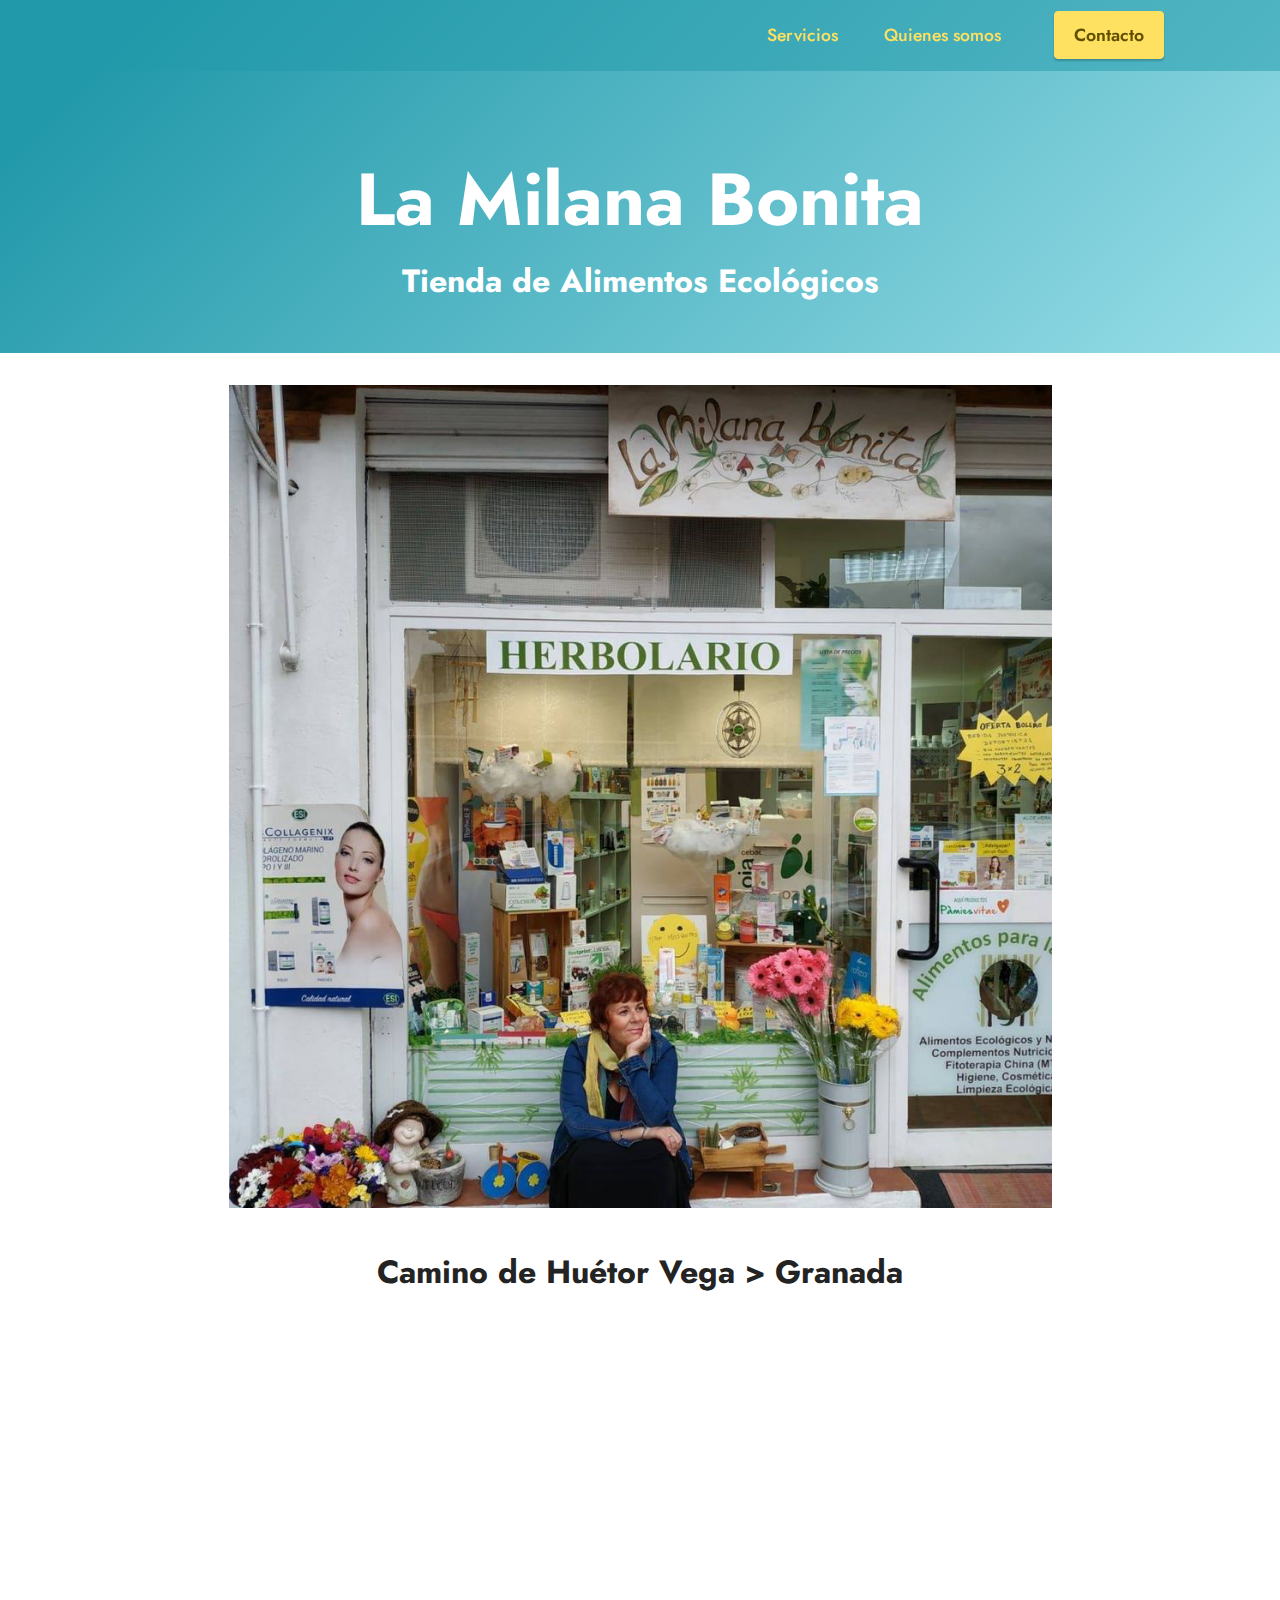
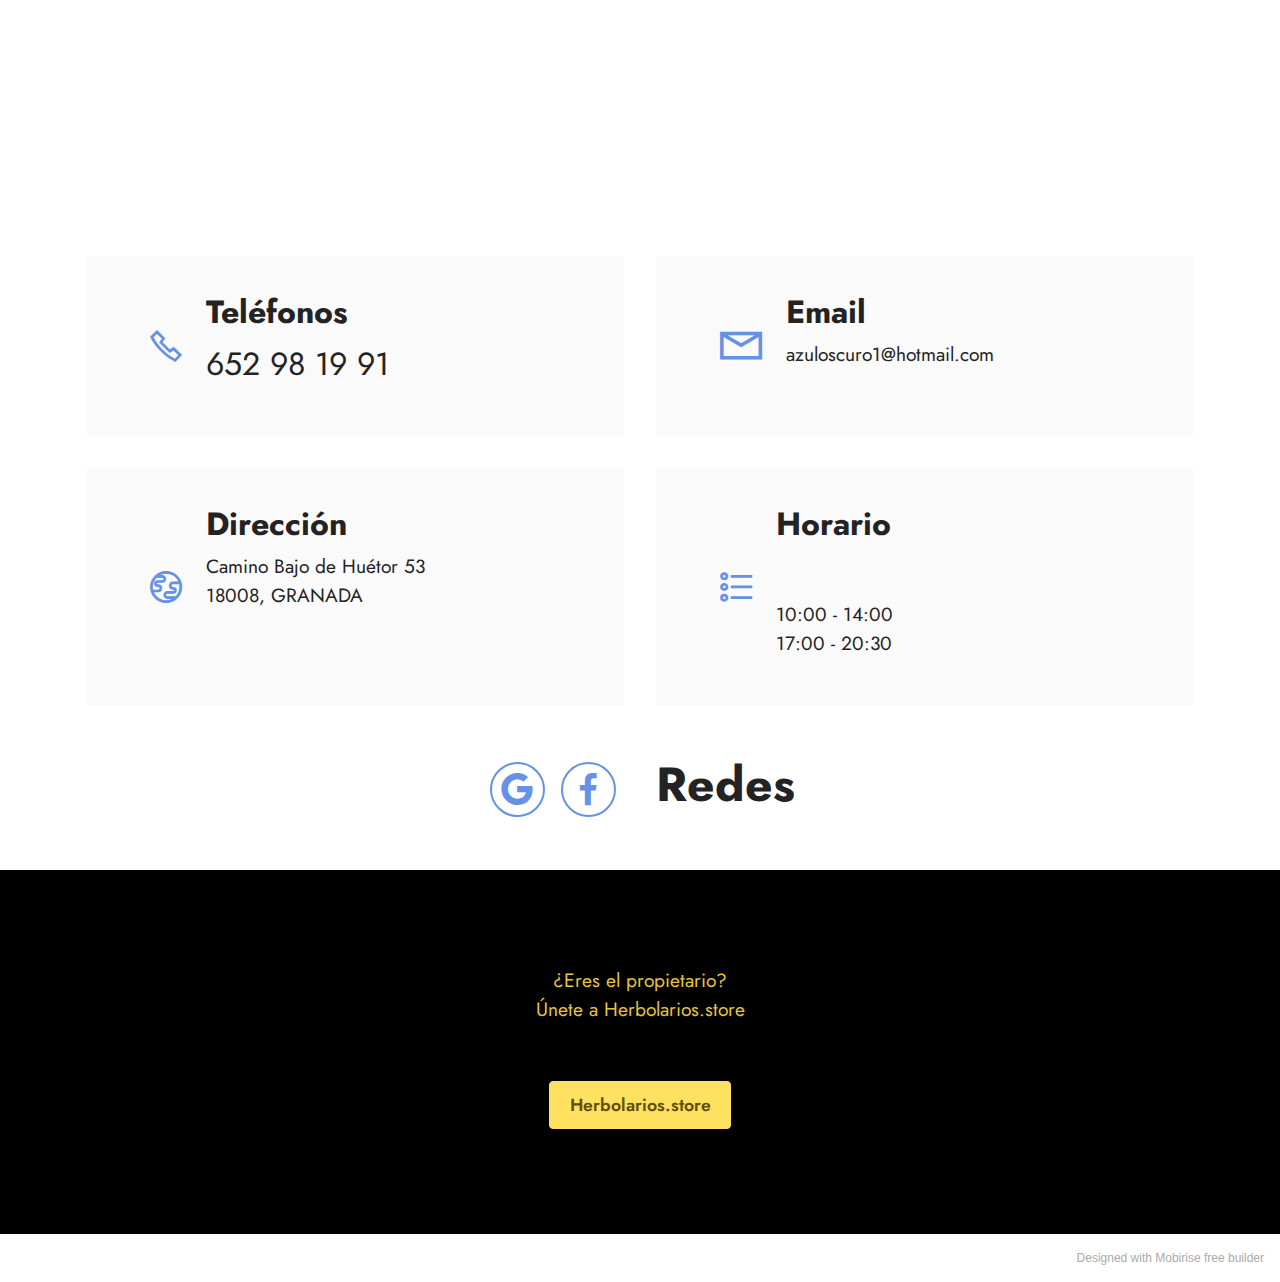
==== commit 7a302435: "Add files via upload" ====
--- a/lamilanabonita.html
+++ b/lamilanabonita.html
@@ -96,7 +96,7 @@
     <div class="container">
         <div class="mbr-section-head mb-4">
             
-            <h4 class="mbr-section-subtitle mbr-fonts-style align-center mb-0 mt-2 display-5"><strong>Huétor Vega &gt; Granada</strong></h4>
+            <h4 class="mbr-section-subtitle mbr-fonts-style align-center mb-0 mt-2 display-5"><strong>Camino de Huétor Vega &gt; Granada</strong></h4>
         </div>
         <div class="google-map"><iframe frameborder="0" style="border:0" src="https://www.google.com/maps/embed/v1/place?key=AIzaSyCt1265A4qvZy9HKUeA8J15AOC4SrCyZe4&amp;q=Camino Bajo de Huétor 5318008 Granada" allowfullscreen=""></iframe></div>
     </div>
@@ -207,7 +207,7 @@
             </div>
         </div>
     </div>
-</section><section style="background-color: #fff; font-family: -apple-system, BlinkMacSystemFont, 'Segoe UI', 'Roboto', 'Helvetica Neue', Arial, sans-serif; color:#aaa; font-size:12px; padding: 0; align-items: center; display: flex;"><a href="https://mobirise.site/b" style="flex: 1 1; height: 3rem; padding-left: 1rem;"></a><p style="flex: 0 0 auto; margin:0; padding-right:1rem;">Make your own website - <a href="https://mobirise.site/v" style="color:#aaa;">See it</a></p></section><script src="assets/web/assets/jquery/jquery.min.js"></script>  <script src="assets/popper/popper.min.js"></script>  <script src="assets/tether/tether.min.js"></script>  <script src="assets/bootstrap/js/bootstrap.min.js"></script>  <script src="assets/smoothscroll/smooth-scroll.js"></script>  <script src="assets/dropdown/js/nav-dropdown.js"></script>  <script src="assets/dropdown/js/navbar-dropdown.js"></script>  <script src="assets/touchswipe/jquery.touch-swipe.min.js"></script>  <script src="assets/sociallikes/social-likes.js"></script>  <script src="assets/theme/js/script.js"></script>  
+</section><section style="background-color: #fff; font-family: -apple-system, BlinkMacSystemFont, 'Segoe UI', 'Roboto', 'Helvetica Neue', Arial, sans-serif; color:#aaa; font-size:12px; padding: 0; align-items: center; display: flex;"><a href="https://mobirise.site/l" style="flex: 1 1; height: 3rem; padding-left: 1rem;"></a><p style="flex: 0 0 auto; margin:0; padding-right:1rem;"><a href="https://mobirise.site/i" style="color:#aaa;">Designed with Mobirise</a> free builder</p></section><script src="assets/web/assets/jquery/jquery.min.js"></script>  <script src="assets/popper/popper.min.js"></script>  <script src="assets/tether/tether.min.js"></script>  <script src="assets/bootstrap/js/bootstrap.min.js"></script>  <script src="assets/smoothscroll/smooth-scroll.js"></script>  <script src="assets/dropdown/js/nav-dropdown.js"></script>  <script src="assets/dropdown/js/navbar-dropdown.js"></script>  <script src="assets/touchswipe/jquery.touch-swipe.min.js"></script>  <script src="assets/sociallikes/social-likes.js"></script>  <script src="assets/theme/js/script.js"></script>  
   
   
 </body>
